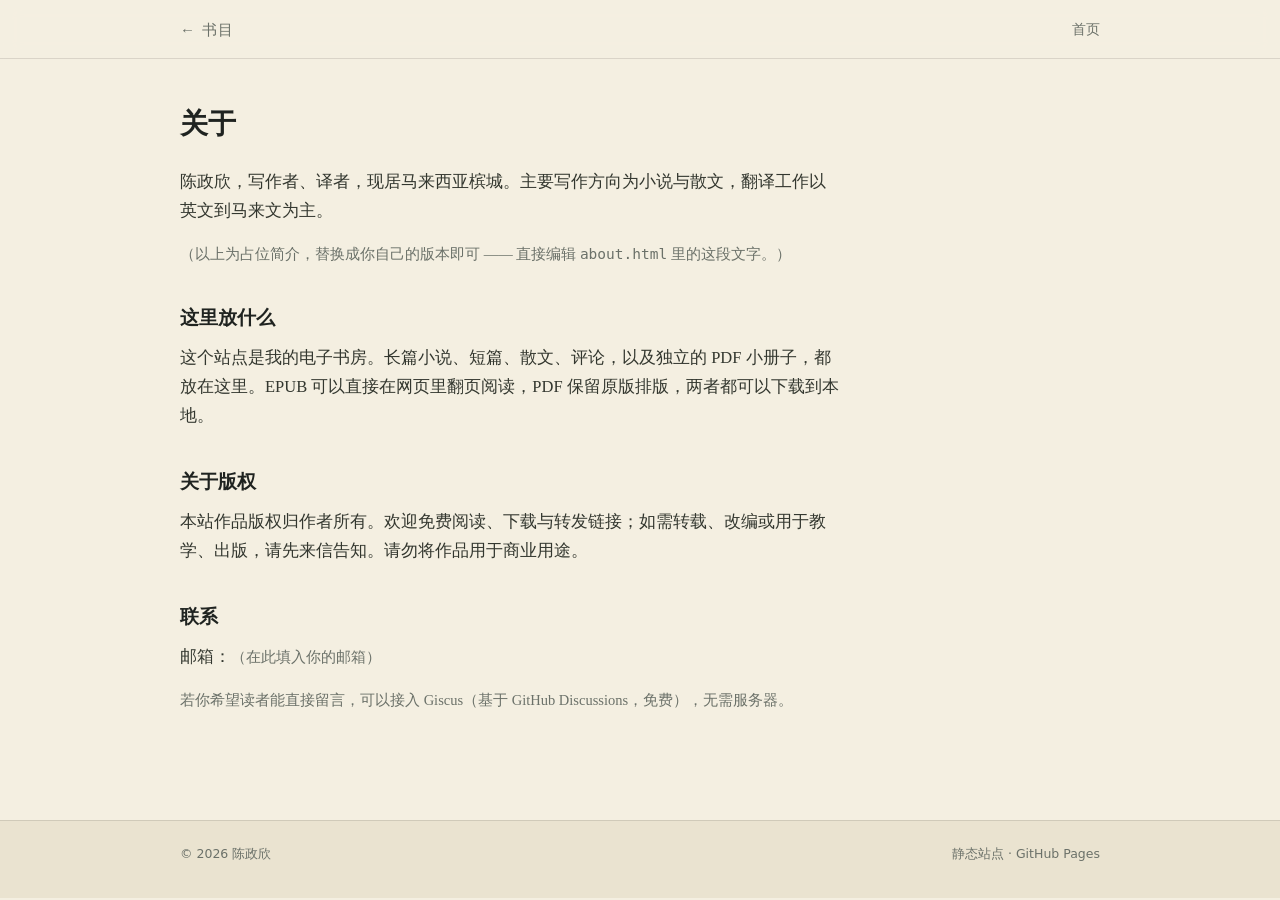
==== about.html @ ea9b57e4 "site: 上传电子书房站点（22 个文件）" ====
<!doctype html>
<html lang="zh-CN">
<head>
<meta charset="utf-8">
<meta name="viewport" content="width=device-width, initial-scale=1, viewport-fit=cover">
<meta name="theme-color" content="#2f4a3c">
<title>关于 · 电子书房</title>
<link rel="manifest" href="manifest.json">
<link rel="icon" href="media/icon.svg" type="image/svg+xml">
<link rel="stylesheet" href="assets/css/style.css">
</head>
<body>

<header class="topbar">
  <div class="wrap">
    <a class="brand" href="index.html"><span>← 书目</span></a>
    <nav class="topnav"><a href="index.html">首页</a></nav>
  </div>
</header>

<main class="wrap">
  <article class="prose">
    <h1>关于</h1>

    <p>陈政欣，写作者、译者，现居马来西亚槟城。主要写作方向为小说与散文，翻译工作以英文到马来文为主。</p>

    <p class="muted">（以上为占位简介，替换成你自己的版本即可 —— 直接编辑 <code>about.html</code> 里的这段文字。）</p>

    <h2>这里放什么</h2>
    <p>这个站点是我的电子书房。长篇小说、短篇、散文、评论，以及独立的 PDF 小册子，都放在这里。EPUB 可以直接在网页里翻页阅读，PDF 保留原版排版，两者都可以下载到本地。</p>

    <h2>关于版权</h2>
    <p>本站作品版权归作者所有。欢迎免费阅读、下载与转发链接；如需转载、改编或用于教学、出版，请先来信告知。请勿将作品用于商业用途。</p>

    <h2>联系</h2>
    <p>邮箱：<span class="muted">（在此填入你的邮箱）</span></p>
    <p class="muted">若你希望读者能直接留言，可以接入 Giscus（基于 GitHub Discussions，免费），无需服务器。</p>
  </article>
</main>

<footer class="foot">
  <div class="wrap">
    <span>© 2026 陈政欣</span>
    <span>静态站点 · GitHub Pages</span>
  </div>
</footer>

<script src="assets/js/pwa.js"></script>
</body>
</html>
---- assets/css/style.css ----
/* ── 基础变量 ───────────────────────────────────────── */
:root {
  --paper: #f4efe1;
  --paper-2: #fdfbf4;
  --paper-3: #eae3d0;
  --ink: #1f2320;
  --muted: #6b7169;
  --green: #2f4a3c;
  --green-2: #3e6252;
  --brick: #9b4a35;
  --line: rgba(31, 35, 32, 0.13);
  --shadow: 0 1px 2px rgba(31, 35, 32, 0.05), 0 8px 24px rgba(31, 35, 32, 0.06);
  --serif: "Noto Serif SC", "Source Han Serif SC", "Songti SC", "SimSun", Georgia, serif;
  --sans: system-ui, -apple-system, "PingFang SC", "Noto Sans SC", "Helvetica Neue", Arial, sans-serif;
  --radius: 14px;
  --maxw: 960px;
}

* { box-sizing: border-box; }

html { -webkit-text-size-adjust: 100%; }

body {
  margin: 0;
  background: var(--paper);
  color: var(--ink);
  font-family: var(--serif);
  line-height: 1.75;
  -webkit-font-smoothing: antialiased;
}

a { color: var(--green); text-decoration: none; }
a:hover { text-decoration: underline; text-underline-offset: 3px; }

img { max-width: 100%; display: block; }

button, input, select { font-family: var(--sans); font-size: 15px; }

.wrap { max-width: var(--maxw); margin: 0 auto; padding: 0 20px; }

/* ── 顶栏 ───────────────────────────────────────────── */
.topbar {
  position: sticky;
  top: 0;
  z-index: 30;
  background: rgba(244, 239, 225, 0.9);
  backdrop-filter: saturate(150%) blur(10px);
  border-bottom: 1px solid var(--line);
}

.topbar .wrap {
  display: flex;
  align-items: center;
  justify-content: space-between;
  height: 58px;
}

.brand {
  font-size: 19px;
  letter-spacing: 0.06em;
  color: var(--ink);
}
.brand span { color: var(--muted); font-size: 15px; letter-spacing: 0.1em; }

.topnav { display: flex; gap: 18px; font-family: var(--sans); font-size: 14px; }
.topnav a { color: var(--muted); }
.topnav a:hover { color: var(--green); text-decoration: none; }

/* ── 首页 hero ──────────────────────────────────────── */
.hero { padding: 46px 0 10px; }

.hero h1 {
  font-size: clamp(28px, 6vw, 40px);
  line-height: 1.35;
  letter-spacing: 0.02em;
  margin: 0 0 14px;
  font-weight: 600;
}

.hero .lede {
  margin: 0 0 26px;
  color: var(--muted);
  font-size: 16px;
  max-width: 34em;
}

.searchbar {
  display: flex;
  align-items: center;
  gap: 10px;
  background: var(--paper-2);
  border: 1px solid var(--line);
  border-radius: 999px;
  padding: 6px 8px 6px 18px;
  box-shadow: var(--shadow);
}

.searchbar input {
  flex: 1;
  border: 0;
  background: transparent;
  padding: 10px 0;
  font-size: 16px;
  color: var(--ink);
  outline: none;
  min-width: 0;
  font-family: var(--sans);
}
.searchbar input::placeholder { color: #9aa096; }

.searchbar button {
  border: 0;
  background: var(--green);
  color: #f4efe1;
  padding: 10px 20px;
  border-radius: 999px;
  cursor: pointer;
  letter-spacing: 0.08em;
}
.searchbar button:hover { background: var(--green-2); }

.chips {
  display: flex;
  flex-wrap: wrap;
  gap: 8px;
  margin: 20px 0 8px;
}

.chip {
  border: 1px solid var(--line);
  background: transparent;
  color: var(--muted);
  padding: 6px 14px;
  border-radius: 999px;
  cursor: pointer;
  font-size: 13.5px;
  letter-spacing: 0.04em;
  transition: 0.15s;
}
.chip:hover { border-color: var(--green); color: var(--green); }
.chip[aria-pressed="true"] {
  background: var(--green);
  border-color: var(--green);
  color: #f4efe1;
}

/* ── 作品网格 ───────────────────────────────────────── */
.grid {
  display: grid;
  grid-template-columns: repeat(auto-fill, minmax(260px, 1fr));
  gap: 18px;
  padding: 26px 0 10px;
}

.card {
  display: flex;
  gap: 16px;
  background: var(--paper-2);
  border: 1px solid var(--line);
  border-radius: var(--radius);
  padding: 14px;
  color: inherit;
  transition: transform 0.18s ease, box-shadow 0.18s ease;
}
.card:hover {
  text-decoration: none;
  transform: translateY(-2px);
  box-shadow: var(--shadow);
}

.card .cover {
  width: 84px;
  flex: 0 0 84px;
  aspect-ratio: 3 / 4;
  border-radius: 6px;
  overflow: hidden;
  background: var(--paper-3);
  box-shadow: 0 2px 8px rgba(31, 35, 32, 0.14);
}
.card .cover img { width: 100%; height: 100%; object-fit: cover; }

.card .meta { min-width: 0; display: flex; flex-direction: column; justify-content: center; }
.card h2 {
  font-size: 17px;
  margin: 0 0 2px;
  font-weight: 600;
  line-height: 1.45;
  letter-spacing: 0.01em;
}
.card .sub {
  font-size: 12.5px;
  color: var(--muted);
  font-family: var(--sans);
  letter-spacing: 0.04em;
  margin-bottom: 8px;
  overflow: hidden;
  text-overflow: ellipsis;
  white-space: nowrap;
}
.card .tags { display: flex; flex-wrap: wrap; gap: 5px; margin-top: auto; }

.badge {
  font-family: var(--sans);
  font-size: 10.5px;
  letter-spacing: 0.09em;
  text-transform: uppercase;
  padding: 2px 7px;
  border-radius: 4px;
  border: 1px solid currentColor;
  line-height: 1.6;
}
.badge.epub { color: var(--green); }
.badge.pdf { color: var(--brick); }
.badge.kind { color: var(--muted); border-color: var(--line); }

.empty { color: var(--muted); padding: 40px 0 70px; font-size: 15px; }

/* ── 正文命中 ───────────────────────────────────────── */
.hits-head {
  font-family: var(--sans);
  font-size: 12.5px;
  letter-spacing: 0.1em;
  color: var(--muted);
  margin: 30px 0 4px;
  padding-top: 20px;
  border-top: 1px solid var(--line);
}
.hit {
  display: block;
  padding: 13px 0;
  border-bottom: 1px solid var(--line);
  color: var(--ink);
}
.hit:hover { text-decoration: none; background: rgba(47, 74, 60, 0.035); }
.hit-where {
  display: block;
  font-family: var(--sans);
  font-size: 12px;
  letter-spacing: 0.04em;
  color: var(--green);
  margin-bottom: 4px;
}
.hit-text {
  display: block;
  font-size: 14.5px;
  line-height: 1.8;
  color: #3d423c;
}
.hit-text mark {
  background: rgba(155, 74, 53, 0.16);
  color: #7a3524;
  padding: 0 2px;
  border-radius: 2px;
}
.hits-empty {
  font-family: var(--sans);
  font-size: 13px;
  color: var(--muted);
  padding: 18px 0 4px;
}

/* ── 页脚 ───────────────────────────────────────────── */
.foot {
  margin-top: 60px;
  border-top: 1px solid var(--line);
  background: var(--paper-3);
  font-family: var(--sans);
  font-size: 12.5px;
  color: var(--muted);
}
.foot .wrap { padding: 22px 20px 34px; display: flex; flex-wrap: wrap; gap: 8px 18px; justify-content: space-between; }
.foot a { color: var(--muted); }

/* ── 详情 / 阅读页 ──────────────────────────────────── */
.bookpage { padding: 26px 0 40px; }

.detail { display: flex; gap: 24px; align-items: flex-start; margin-bottom: 26px; }

.detail .cover-lg {
  width: 132px;
  flex: 0 0 132px;
  aspect-ratio: 3 / 4;
  border-radius: 8px;
  overflow: hidden;
  background: var(--paper-3);
  box-shadow: 0 6px 22px rgba(31, 35, 32, 0.2);
}

.detail h1 { font-size: 24px; margin: 0 0 4px; line-height: 1.4; font-weight: 600; }
.detail .byline { font-family: var(--sans); font-size: 13px; color: var(--muted); margin-bottom: 12px; }
.detail .desc { font-size: 15px; color: #3d423c; margin: 0 0 16px; }

.actions { display: flex; flex-wrap: wrap; gap: 10px; }

.btn {
  display: inline-flex;
  align-items: center;
  gap: 8px;
  padding: 10px 20px;
  border-radius: 999px;
  border: 1px solid var(--green);
  background: var(--green);
  color: #f4efe1;
  font-family: var(--sans);
  font-size: 14.5px;
  letter-spacing: 0.05em;
  cursor: pointer;
}
.btn:hover { background: var(--green-2); text-decoration: none; }
.btn.ghost { background: transparent; color: var(--green); }
.btn.ghost:hover { background: rgba(47, 74, 60, 0.07); }
.btn[disabled] { opacity: 0.4; pointer-events: none; }

/* 阅读器 */
.reader {
  position: fixed;
  inset: 0;
  z-index: 60;
  display: none;
  flex-direction: column;
  background: var(--paper-2);
}
.reader.open { display: flex; }

.reader-bar {
  display: flex;
  align-items: center;
  gap: 12px;
  padding: 10px 14px;
  border-bottom: 1px solid var(--line);
  background: var(--paper-2);
  font-family: var(--sans);
}
.reader-bar .title { flex: 1; font-family: var(--serif); font-size: 15px; overflow: hidden; text-overflow: ellipsis; white-space: nowrap; }
.iconbtn {
  border: 1px solid var(--line);
  background: transparent;
  color: var(--ink);
  width: 36px; height: 36px;
  border-radius: 10px;
  cursor: pointer;
  display: grid;
  place-items: center;
  font-size: 15px;
}
.iconbtn:hover { background: var(--paper-3); }

.viewer-shell { flex: 1; position: relative; overflow: hidden; }
#viewer { position: absolute; inset: 0; }
#viewer iframe { border: 0; }

.reader-progress {
  height: 3px;
  background: var(--paper-3);
  position: relative;
  flex: 0 0 3px;
}
.reader-progress i { position: absolute; left: 0; top: 0; bottom: 0; width: 0; background: var(--green); transition: width 0.2s; }

.pdf-frame { width: 100%; height: 100%; border: 0; }

/* 抽屉 */
.drawer {
  position: fixed;
  top: 0; bottom: 0;
  left: 0;
  width: min(320px, 84vw);
  background: var(--paper-2);
  border-right: 1px solid var(--line);
  z-index: 70;
  transform: translateX(-102%);
  transition: transform 0.24s ease;
  display: flex;
  flex-direction: column;
  box-shadow: 6px 0 30px rgba(0,0,0,.08);
}
.drawer.open { transform: none; }
.drawer h3 { font-family: var(--sans); font-size: 12px; letter-spacing: .16em; color: var(--muted); margin: 0; padding: 18px 20px 10px; text-transform: uppercase; }
.toc { overflow: auto; padding: 0 10px 24px; flex: 1; }
.toc a { display: block; padding: 9px 10px; color: var(--ink); font-size: 14.5px; border-radius: 8px; }
.toc a:hover { background: var(--paper-3); text-decoration: none; }
.toc a.sub { padding-left: 24px; font-size: 13.5px; color: var(--muted); }

.scrim {
  position: fixed; inset: 0; background: rgba(20,22,20,.35);
  z-index: 65; opacity: 0; pointer-events: none; transition: opacity .24s;
  backdrop-filter: blur(1px);
}
.scrim.open { opacity: 1; pointer-events: auto; }

/* 设置面板 */
.settings {
  position: absolute;
  right: 12px;
  top: 8px;
  background: var(--paper-2);
  border: 1px solid var(--line);
  border-radius: 12px;
  box-shadow: 0 10px 40px rgba(0,0,0,.14);
  padding: 14px;
  width: 240px;
  z-index: 40;
  display: none;
  font-family: var(--sans);
  font-size: 13.5px;
}
.settings.open { display: block; }
.settings .row { display: flex; align-items: center; justify-content: space-between; margin-bottom: 12px; }
.settings .row:last-child { margin-bottom: 0; }
.seg { display: flex; border: 1px solid var(--line); border-radius: 8px; overflow: hidden; }
.seg button { border: 0; background: transparent; padding: 5px 10px; cursor: pointer; font-size: 13px; color: var(--muted); }
.seg button[aria-pressed="true"] { background: var(--green); color: #f4efe1; }

/* 关于页 */
.prose { max-width: 40em; padding: 40px 0 30px; font-size: 16.5px; }
.prose h1 { font-size: 28px; margin: 0 0 20px; font-weight: 600; }
.prose h2 { font-size: 19px; margin: 34px 0 10px; font-weight: 600; }
.prose p { margin: 0 0 16px; color: #33372f; }
.prose .muted { color: var(--muted); font-size: 14.5px; }

/* 表格（架构说明用） */
table.simple { width: 100%; border-collapse: collapse; font-family: var(--sans); font-size: 13.5px; margin: 16px 0 24px; }
table.simple th, table.simple td { text-align: left; padding: 9px 10px; border-bottom: 1px solid var(--line); vertical-align: top; }
table.simple th { color: var(--muted); font-weight: 500; }

/* 手机 */
@media (max-width: 560px) {
  .hero { padding-top: 30px; }
  .grid { grid-template-columns: 1fr; }
  .detail { flex-direction: column; gap: 18px; }
  .detail .cover-lg { width: 108px; flex-basis: 108px; }
  .detail h1 { font-size: 21px; }
  .card .cover { width: 72px; flex-basis: 72px; }
}

/* ── 进度提示 ───────────────────────────────────────── */
.resume-hint {
  font-family: var(--sans);
  font-size: 12.5px;
  color: var(--muted);
  margin: 14px 0 0;
}
.linkish {
  border: 0;
  background: none;
  padding: 0 0 0 10px;
  color: var(--green);
  cursor: pointer;
  font-size: 12.5px;
  text-decoration: underline;
  text-underline-offset: 3px;
}

/* ── 生成卡片按钮 ───────────────────────────────────── */
.quote-btn {
  position: fixed;
  left: 50%;
  bottom: 26px;
  transform: translate(-50%, 16px);
  z-index: 80;
  padding: 11px 26px;
  border: 0;
  border-radius: 999px;
  background: var(--brick);
  color: #fbf7ec;
  font-family: var(--sans);
  font-size: 14px;
  letter-spacing: 0.06em;
  box-shadow: 0 8px 26px rgba(0, 0, 0, 0.24);
  opacity: 0;
  pointer-events: none;
  transition: opacity 0.18s ease, transform 0.18s ease;
  cursor: pointer;
}
.quote-btn.show { opacity: 1; transform: translate(-50%, 0); pointer-events: auto; }

/* ── 卡片弹层 ───────────────────────────────────────── */
.quote-modal {
  position: fixed;
  inset: 0;
  z-index: 90;
  display: none;
  align-items: center;
  justify-content: center;
  background: rgba(20, 22, 20, 0.6);
  backdrop-filter: blur(3px);
  padding: 16px;
}
.quote-modal.open { display: flex; }

.quote-sheet {
  background: var(--paper-2);
  border-radius: 16px;
  padding: 14px;
  width: min(400px, 100%);
  max-height: 96vh;
  overflow: auto;
  box-shadow: 0 20px 60px rgba(0, 0, 0, 0.3);
}

.quote-head {
  display: flex;
  align-items: center;
  justify-content: space-between;
  font-family: var(--sans);
  font-size: 13px;
  letter-spacing: 0.1em;
  color: var(--muted);
  padding: 2px 2px 10px;
}

.quote-preview { display: flex; justify-content: center; }
.quote-preview canvas {
  width: 100%;
  max-width: 320px;
  height: auto;
  border-radius: 8px;
  box-shadow: 0 6px 20px rgba(31, 35, 32, 0.18);
}

.quote-tools {
  display: flex;
  align-items: center;
  justify-content: space-between;
  gap: 12px;
  padding-top: 14px;
}
.quote-tools .btn { padding: 9px 18px; font-size: 14px; }
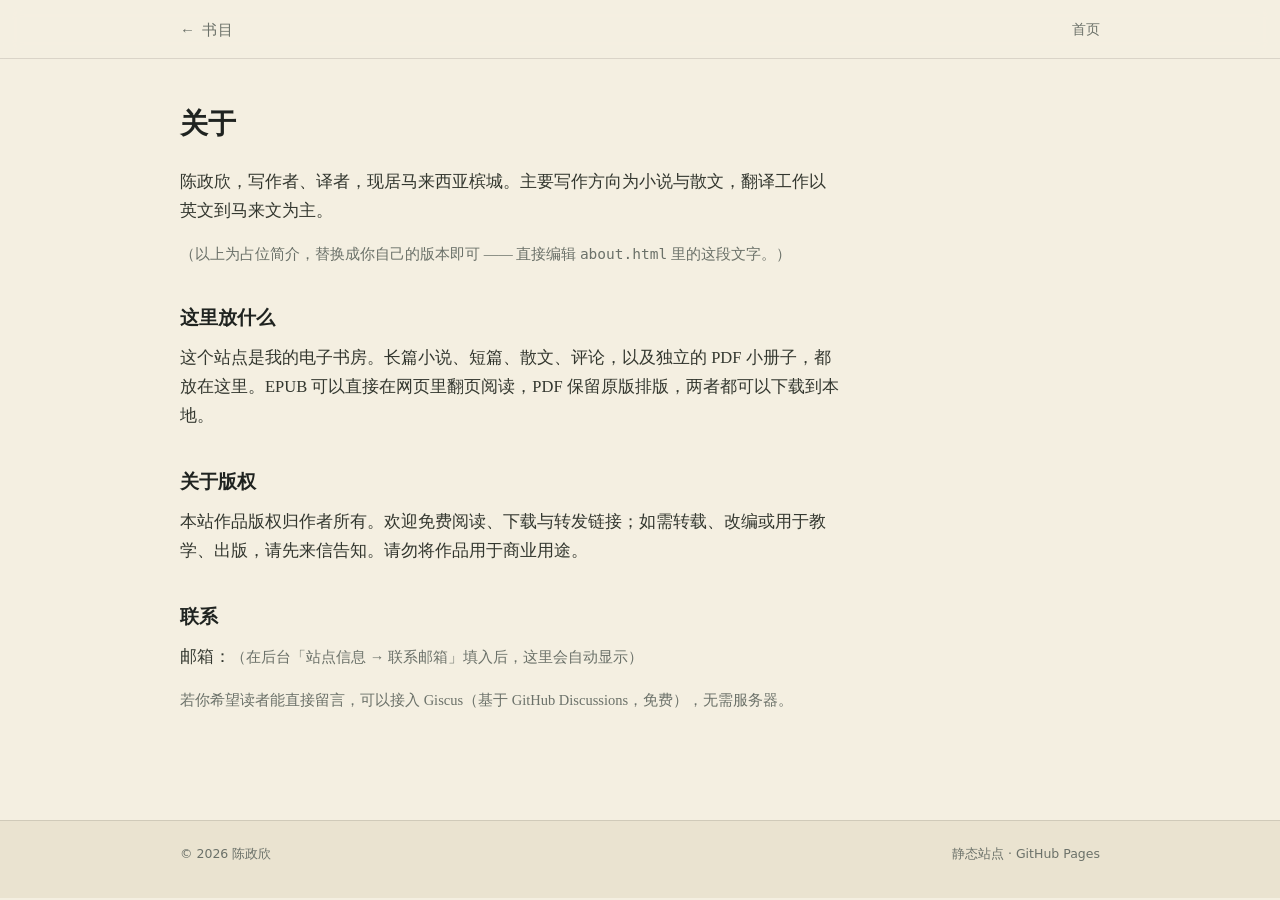
==== commit f52dc156: "docs(cms): 补全后台字段说明，关于页接入联系邮箱" ====
--- a/about.html
+++ b/about.html
@@ -33,7 +33,7 @@
     <p>本站作品版权归作者所有。欢迎免费阅读、下载与转发链接；如需转载、改编或用于教学、出版，请先来信告知。请勿将作品用于商业用途。</p>
 
     <h2>联系</h2>
-    <p>邮箱：<span class="muted">（在此填入你的邮箱）</span></p>
+    <p>邮箱：<a class="mail" data-site-mail href="#" hidden></a><span class="muted" data-site-mail-empty>（在后台「站点信息 → 联系邮箱」填入后，这里会自动显示）</span></p>
     <p class="muted">若你希望读者能直接留言，可以接入 Giscus（基于 GitHub Discussions，免费），无需服务器。</p>
   </article>
 </main>
@@ -46,5 +46,20 @@
 </footer>
 
 <script src="assets/js/pwa.js"></script>
+<script>
+/* 「关于」页是静态页，只从 site.json 补一个联系邮箱 */
+fetch("data/site.json", { cache: "no-cache" })
+  .then(function (r) { return r.json(); })
+  .then(function (s) {
+    var a = document.querySelector("[data-site-mail]");
+    var hint = document.querySelector("[data-site-mail-empty]");
+    if (!a || !s || !s.email) return;
+    a.textContent = s.email;
+    a.href = "mailto:" + s.email;
+    a.hidden = false;
+    if (hint) hint.hidden = true;
+  })
+  .catch(function () {});
+</script>
 </body>
 </html>
--- a/assets/css/style.css
+++ b/assets/css/style.css
@@ -417,6 +417,9 @@
 .prose h2 { font-size: 19px; margin: 34px 0 10px; font-weight: 600; }
 .prose p { margin: 0 0 16px; color: #33372f; }
 .prose .muted { color: var(--muted); font-size: 14.5px; }
+.prose a.mail { color: var(--green); text-decoration: none; border-bottom: 1px solid currentColor; word-break: break-all; }
+.prose a.mail:hover { opacity: .75; }
+.prose a.mail[hidden] { display: none; }
 
 /* 表格（架构说明用） */
 table.simple { width: 100%; border-collapse: collapse; font-family: var(--sans); font-size: 13.5px; margin: 16px 0 24px; }
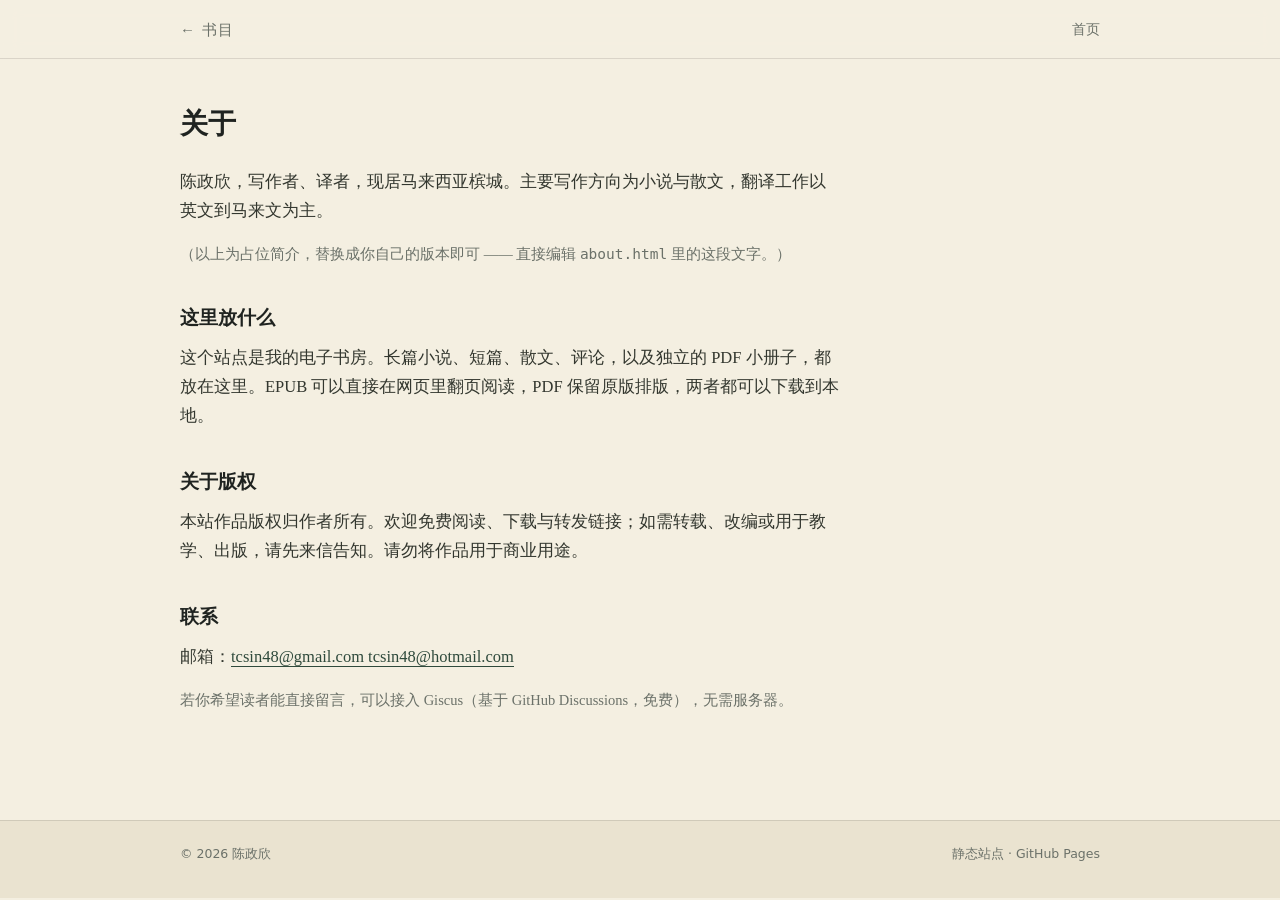
==== commit 881bf4b3: "上架四本翻译长篇小说影印本（杀手/赤裸的脸/要不要告诉总统/大骗局）；阅读器新增固定版式支持" ====
--- a/about.html
+++ b/about.html
@@ -7,7 +7,7 @@
 <title>关于 · 电子书房</title>
 <link rel="manifest" href="manifest.json">
 <link rel="icon" href="media/icon.svg" type="image/svg+xml">
-<link rel="stylesheet" href="assets/css/style.css">
+<link rel="stylesheet" href="assets/css/style.css?v=11">
 </head>
 <body>
 
@@ -45,7 +45,7 @@
   </div>
 </footer>
 
-<script src="assets/js/pwa.js"></script>
+<script src="assets/js/pwa.js?v=11"></script>
 <script>
 /* 「关于」页是静态页，只从 site.json 补一个联系邮箱 */
 fetch("data/site.json", { cache: "no-cache" })
--- a/assets/css/style.css
+++ b/assets/css/style.css
@@ -346,8 +346,111 @@
 .iconbtn:hover { background: var(--paper-3); }
 
 .viewer-shell { flex: 1; position: relative; overflow: hidden; }
-#viewer { position: absolute; inset: 0; }
-#viewer iframe { border: 0; }
+#viewer { position: absolute; inset: 0; overflow: hidden; }
+#viewer iframe { border: 0; display: block; }
+
+/* 自建分栏分页：一栏一页，翻页只平移一栏 */
+#viewer .pagerbox {
+  position: absolute;
+  inset: 0;
+  width: auto;
+  height: auto;
+  margin: 0 auto;
+  overflow: hidden;
+  font-family: var(--serif);
+  font-size: 17px;
+  line-height: 1.75;
+  background: transparent;
+  border: 0;
+  border-radius: 0;
+  transform: none;
+  -webkit-user-select: text;
+  user-select: text;
+}
+#viewer .pager-flow {
+  position: relative;
+  margin: 0;
+  padding: 0;
+  will-change: transform;
+}
+#viewer .pager-flow .chapter {
+  padding: 22px clamp(12px, 3vw, 28px) 0;
+}
+/* 章节之间另起一栏；第一章不加，避免开头多出空栏 */
+#viewer .pager-flow .chapter + .chapter { break-before: column; }
+/* 图片按页高收缩，别让封面撑破一页（只露出上半截） */
+#viewer .pager-flow img {
+  max-width: 100% !important;
+  max-height: calc(var(--ph, 640px) - 48px) !important;
+  width: auto !important;
+  height: auto !important;
+  object-fit: contain;
+  margin: 0 auto;
+}
+#viewer .pager-flow h1, #viewer .pager-flow h2 { break-after: avoid; }
+#viewer .pager-flow a { color: var(--green); }
+
+/* 固定版式（影印本）：一个 spine 项 = 一整页扫描图，整页等比帖满可用区 */
+#viewer .fixedbook { position: absolute; inset: 0; overflow: hidden; }
+#viewer .fixedpage {
+  position: absolute;
+  inset: 0;
+  display: none;
+  align-items: center;
+  justify-content: center;
+  margin: 0;
+  padding: 0;
+}
+#viewer .fixedpage.on { display: flex; }
+#viewer .fixedpage > div { max-width: 100%; max-height: 100%; display: flex; align-items: center; justify-content: center; }
+#viewer .fixedpage img,
+#viewer .fixedpage svg {
+  display: block;
+  max-width: 100% !important;
+  max-height: 100% !important;
+  width: auto !important;
+  height: auto !important;
+  object-fit: contain;
+  margin: 0 auto;
+}
+
+/* 页数 */
+.reader-bar .pageinfo {
+  flex: 0 0 auto;
+  font-size: 12px;
+  color: #6b7169;
+  font-variant-numeric: tabular-nums;
+  letter-spacing: 0.02em;
+}
+.reader-bar .pageinfo:empty { display: none; }
+
+/* 翻页按钮（限定在 viewer-shell 直接子级，避免波及正文容器） */
+.viewer-shell > .pager {
+  position: absolute;
+  top: 50%;
+  transform: translateY(-50%);
+  z-index: 5;
+  width: 42px;
+  height: 78px;
+  display: flex;
+  align-items: center;
+  justify-content: center;
+  padding: 0;
+  border: 0;
+  border-radius: 8px;
+  background: rgba(47, 74, 60, 0.1);
+  color: var(--green);
+  font-size: 30px;
+  line-height: 1;
+  cursor: pointer;
+  transition: background 0.15s;
+  -webkit-tap-highlight-color: transparent;
+}
+.viewer-shell > .pager:hover { background: rgba(47, 74, 60, 0.2); }
+.viewer-shell > .pager:active { background: rgba(47, 74, 60, 0.28); }
+.viewer-shell > .pager.prev { left: 6px; }
+.viewer-shell > .pager.next { right: 6px; }
+.viewer-shell > .pager[hidden] { display: none; }
 
 .reader-progress {
   height: 3px;
